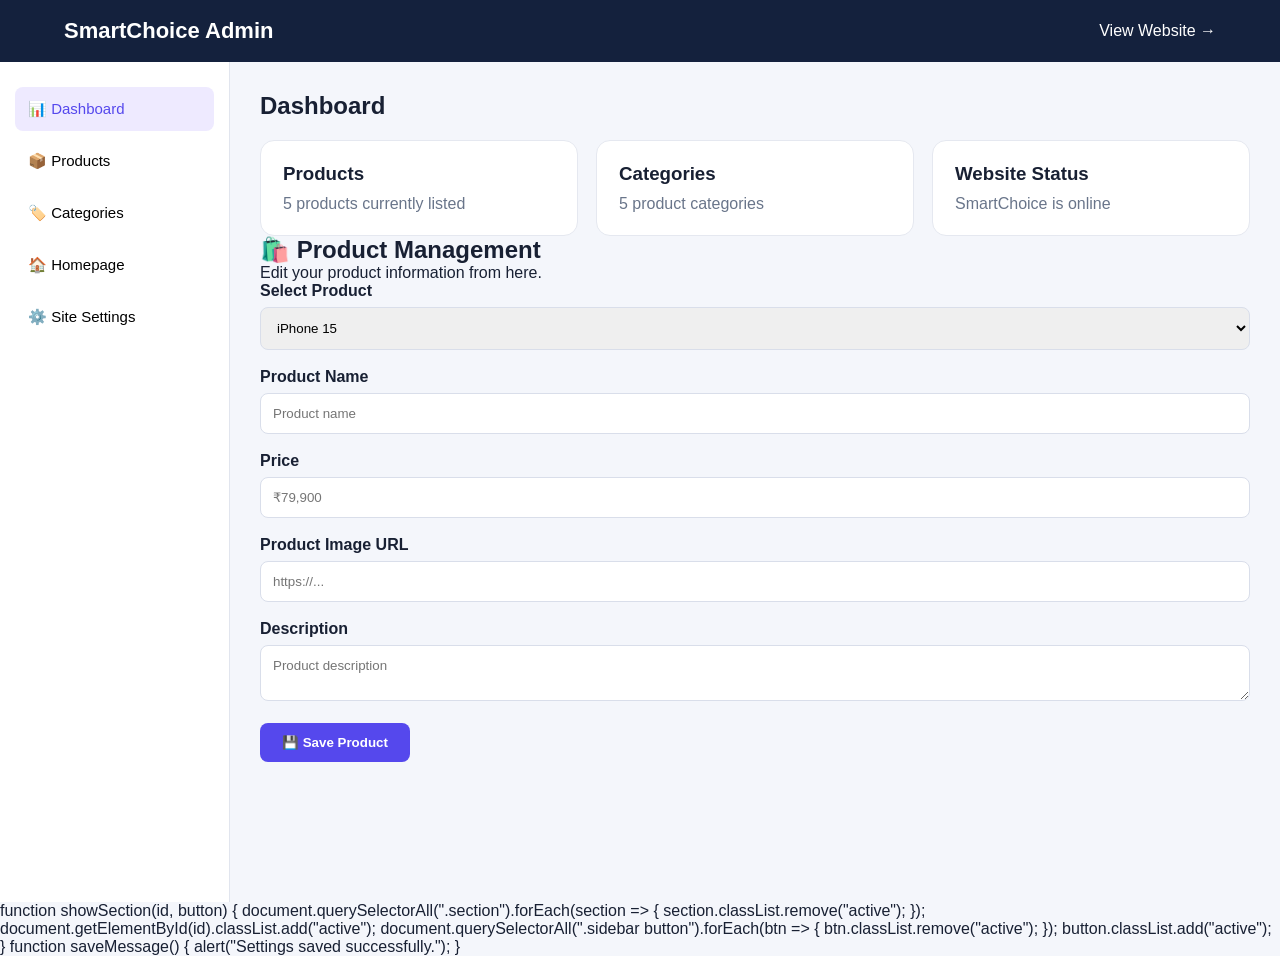
==== admin.html @ a888b259 "Update admin.html" ====
<!DOCTYPE html>
<html lang="en">
<head>
  <meta charset="UTF-8">
  <meta name="viewport" content="width=device-width, initial-scale=1.0">
  <title>SmartChoice Admin</title>

  <style>
    * {
      box-sizing: border-box;
      margin: 0;
      padding: 0;
      font-family: Arial, sans-serif;
    }

    body {
      background: #f4f6fb;
      color: #182033;
    }

    .admin-header {
      background: #14213d;
      color: white;
      padding: 18px 5%;
      display: flex;
      justify-content: space-between;
      align-items: center;
    }

    .admin-header h1 {
      font-size: 22px;
    }

    .admin-header a {
      color: white;
      text-decoration: none;
    }

    .admin-layout {
      display: flex;
      min-height: calc(100vh - 60px);
    }

    .sidebar {
      width: 230px;
      background: white;
      padding: 25px 15px;
      border-right: 1px solid #e1e5ee;
    }

    .sidebar button {
      width: 100%;
      padding: 13px;
      margin-bottom: 8px;
      border: 0;
      background: transparent;
      text-align: left;
      border-radius: 8px;
      cursor: pointer;
      font-size: 15px;
    }

    .sidebar button:hover,
    .sidebar button.active {
      background: #eeeaff;
      color: #5548ed;
    }

    .admin-content {
      flex: 1;
      padding: 30px;
    }

    .section {
      display: none;
    }

    .section.active {
      display: block;
    }

    .section h2 {
      margin-bottom: 20px;
    }

    .cards {
      display: grid;
      grid-template-columns: repeat(3, 1fr);
      gap: 18px;
    }

    .card {
      background: white;
      padding: 22px;
      border-radius: 14px;
      border: 1px solid #e5e8f0;
    }

    .card h3 {
      margin-bottom: 10px;
    }

    .card p {
      color: #69758a;
    }

    .form-box {
      background: white;
      padding: 25px;
      border-radius: 14px;
      max-width: 700px;
    }

    .form-group {
      margin-bottom: 18px;
    }

    .form-group label {
      display: block;
      margin-bottom: 7px;
      font-weight: 600;
    }

    .form-group input,
    .form-group textarea,
    .form-group select {
      width: 100%;
      padding: 12px;
      border: 1px solid #d9deea;
      border-radius: 8px;
      outline: none;
    }

    .save-btn {
      padding: 12px 22px;
      border: 0;
      border-radius: 8px;
      background: #5548ed;
      color: white;
      font-weight: 700;
      cursor: pointer;
    }

    .save-btn:hover {
      opacity: .9;
    }

    @media (max-width: 700px) {
      .admin-layout {
        display: block;
      }

      .sidebar {
        width: 100%;
        border-right: 0;
        border-bottom: 1px solid #e1e5ee;
      }

      .cards {
        grid-template-columns: 1fr;
      }

      .admin-content {
        padding: 20px;
      }
    }
  </style>
</head>

<body>

  <header class="admin-header">
    <h1>SmartChoice Admin</h1>
    <a href="index.html">View Website →</a>
  </header>

  <div class="admin-layout">

    <aside class="sidebar">
      <button class="active" onclick="showSection('dashboard', this)">📊 Dashboard</button>
      <button onclick="showSection('products', this)">📦 Products</button>
      <button onclick="showSection('categories', this)">🏷️ Categories</button>
      <button onclick="showSection('homepage', this)">🏠 Homepage</button>
      <button onclick="showSection('settings', this)">⚙️ Site Settings</button>
    </aside>

    <main class="admin-content">

      <section id="dashboard" class="section active">
        <h2>Dashboard</h2>

        <div class="cards">
          <div class="card">
            <h3>Products</h3>
            <p>5 products currently listed</p>
          </div>

          <div class="card">
            <h3>Categories</h3>
            <p>5 product categories</p>
          </div>

          <div class="card">
            <h3>Website Status</h3>
            <p>SmartChoice is online</p>
          </div>
        </div>
      </section>

      <section id="products" class="section">
        <h2>Manage Products</h2>

        <div class="form-box">
          <div class="form-group">
            <label>Product Name</label>
            <input type="text" placeholder="Enter product name">
          </div>

          <div class="form-group">
            <label>Price</label>
            <input type="text" placeholder="₹79,900">
          </div>

          <div class="form-group">
            <label>Category</label>
            <select>
              <option>Mobile</option>
              <option>Tech</option>
              <option>Audio</option>
              <option>Wearable</option>
              <option>Fashion</option>
            </select>
          </div>

          <div class="form-group">
            <label>Product Link</label>
            <input type="url" placeholder="Product URL">
          </div>

          <button class="save-btn" onclick="saveMessage()">Save Product</button>
        </div>
      </section>

      <section id="categories" class="section">
        <h2>Manage Categories</h2>

        <div class="form-box">
          <div class="form-group">
            <label>Category Name</label>
            <input type="text" placeholder="New category">
          </div>

          <button class="save-btn" onclick="saveMessage()">Save Category</button>
        </div>
      </section>

      <section id="homepage" class="section">
        <h2>Homepage Settings</h2>

        <div class="form-box">
          <div class="form-group">
            <label>Hero Heading</label>
            <input type="text" value="Smart Choices. Better Shopping.">
          </div>

          <div class="form-group">
            <label>Hero Description</label>
            <textarea rows="4">Discover products worth buying with SmartChoice.</textarea>
          </div>

          <button class="save-btn" onclick="saveMessage()">Save Homepage</button>
        </div>
      </section>

      <section id="settings" class="section">
        <h2>Site Settings</h2>

        <div class="form-box">
          <div class="form-group">
            <label>Website Name</label>
            <input type="text" value="SmartChoice">
          </div>

          <div class="form-group">
            <label>Website Description</label>
            <textarea rows="4">Smart product discovery website.</textarea>
          </div>

          <button class="save-btn" onclick="saveMessage()">Save Settings</button>
        </div>
      </section>
        <section class="section-card">
  <h2>🛍️ Product Management</h2>
  <p>Edit your product information from here.</p>

  <div class="form-group">
    <div class="form-group">
  <label>Select Product</label>

  <select id="adminProductSelect">
    <option value="iphone">iPhone 15</option>
    <option value="macbook">MacBook Air</option>
    <option value="sony">Sony WH-1000XM5</option>
    <option value="watch">Noise Smartwatch</option>
    <option value="shoes">Premium Running Shoes</option>
    <script>
const productData = {
  iphone: {
    name: "iPhone 15",
    price: "₹79,900",
    image: "",
    description: "Premium smartphone with powerful performance."
  },
  macbook: {
    name: "MacBook Air M2",
    price: "₹99,900",
    image: "",
    description: "Lightweight laptop with powerful performance."
  },
  sony: {
    name: "Sony WH-1000XM5",
    price: "₹29,999",
    image: "",
    description: "Premium wireless noise cancelling headphones."
  },
  watch: {
    name: "Noise Smartwatch",
    price: "₹2,999",
    image: "",
    description: "Smartwatch with fitness and smart features."
  },
  shoes: {
    name: "Premium Running Shoes",
    price: "₹1,999",
    image: "",
    description: "Comfortable shoes for everyday running."
  }
};

function loadProduct() {
  const selected = document.getElementById("adminProductSelect").value;
  const product = productData[selected];

  document.getElementById("adminProductName").value = product.name;
  document.getElementById("adminProductPrice").value = product.price;
  document.getElementById("adminProductImage").value = product.image;
  document.getElementById("adminProductDescription").value = product.description;
}

document.getElementById("adminProductSelect")
  .addEventListener("change", loadProduct);

loadProduct();
</script>
  </select>
</div>
    <label>Product Name</label>
    <input type="text" id="adminProductName" placeholder="Product name">
  </div>

  <div class="form-group">
    <label>Price</label>
    <input type="text" id="adminProductPrice" placeholder="₹79,900">
  </div>

  <div class="form-group">
    <label>Product Image URL</label>
    <input type="text" id="adminProductImage" placeholder="https://...">
  </div>

  <div class="form-group">
    <label>Description</label>
    <textarea id="adminProductDescription" placeholder="Product description"></textarea>
  </div>

  <button class="save-btn" onclick="saveProduct()">
    💾 Save Product
  </button>

  <p id="productSaved" style="margin-top:12px;"></p>
</section>
    </main>
  </div>

  <script>
    <script>
function saveProduct() {
  const name = document.getElementById("adminProductName").value;
  const price = document.getElementById("adminProductPrice").value;
  const image = document.getElementById("adminProductImage").value;
  const description = document.getElementById("adminProductDescription").value;

  localStorage.setItem("smartchoiceProduct", JSON.stringify({
    name: name,
    price: price,
    image: image,
    description: description
  }));

  document.getElementById("productSaved").innerText =
    "✅ Product saved successfully!";
}
</script>
    function showSection(id, button) {
      document.querySelectorAll(".section").forEach(section => {
        section.classList.remove("active");
      });

      document.getElementById(id).classList.add("active");

      document.querySelectorAll(".sidebar button").forEach(btn => {
        btn.classList.remove("active");
      });

      button.classList.add("active");
    }

    function saveMessage() {
      alert("Settings saved successfully.");
    }
  </script>

</body>
</html>
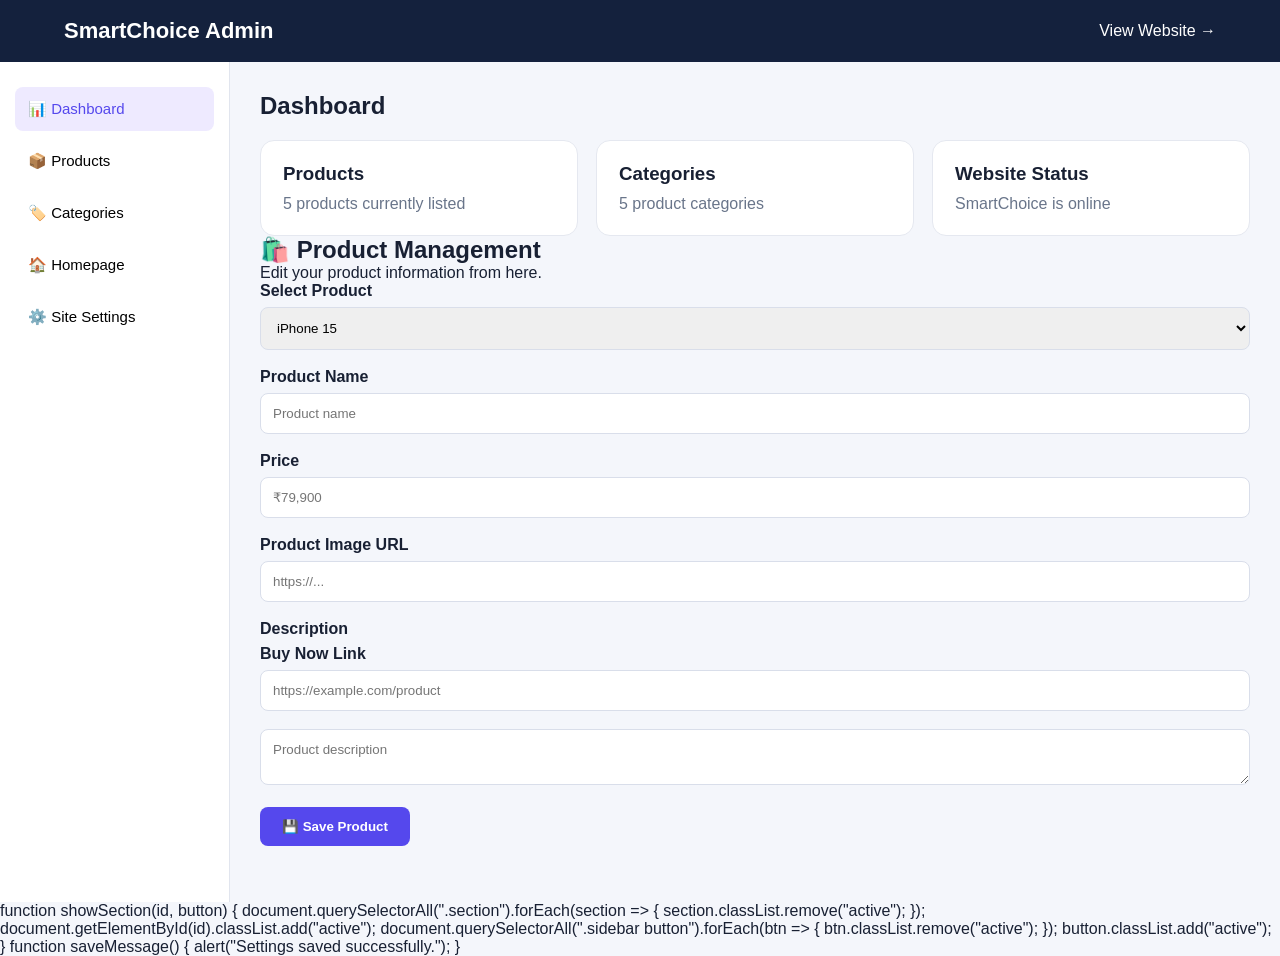
==== commit e23a9d23: "Add 'Buy Now Link' input to admin form Added input field for 'Buy Now Link' in the admin form." ====
--- a/admin.html
+++ b/admin.html
@@ -370,6 +370,14 @@
 
   <div class="form-group">
     <label>Description</label>
+    <div class="form-group">
+  <label>Buy Now Link</label>
+  <input
+    type="url"
+    id="adminProductLink"
+    placeholder="https://example.com/product"
+  >
+</div>
     <textarea id="adminProductDescription" placeholder="Product description"></textarea>
   </div>
 
@@ -385,21 +393,25 @@
   <script>
     <script>
 function saveProduct() {
-  const name = document.getElementById("adminProductName").value;
-  const price = document.getElementById("adminProductPrice").value;
-  const image = document.getElementById("adminProductImage").value;
-  const description = document.getElementById("adminProductDescription").value;
-
-  localStorage.setItem("smartchoiceProduct", JSON.stringify({
-    name: name,
-    price: price,
-    image: image,
-    description: description
-  }));
+  const selected = document.getElementById("adminProductSelect").value;
+  link: document.getElementById("adminProductLink").value
+
+  const product = {
+    name: document.getElementById("adminProductName").value,
+    price: document.getElementById("adminProductPrice").value,
+    image: document.getElementById("adminProductImage").value,
+    description: document.getElementById("adminProductDescription").value
+  };
+
+  localStorage.setItem(
+    "smartchoice_" + selected,
+    JSON.stringify(product)
+  );
 
   document.getElementById("productSaved").innerText =
-    "✅ Product saved successfully!";
+    "✅ " + product.name + " saved successfully!";
 }
+
 </script>
     function showSection(id, button) {
       document.querySelectorAll(".section").forEach(section => {
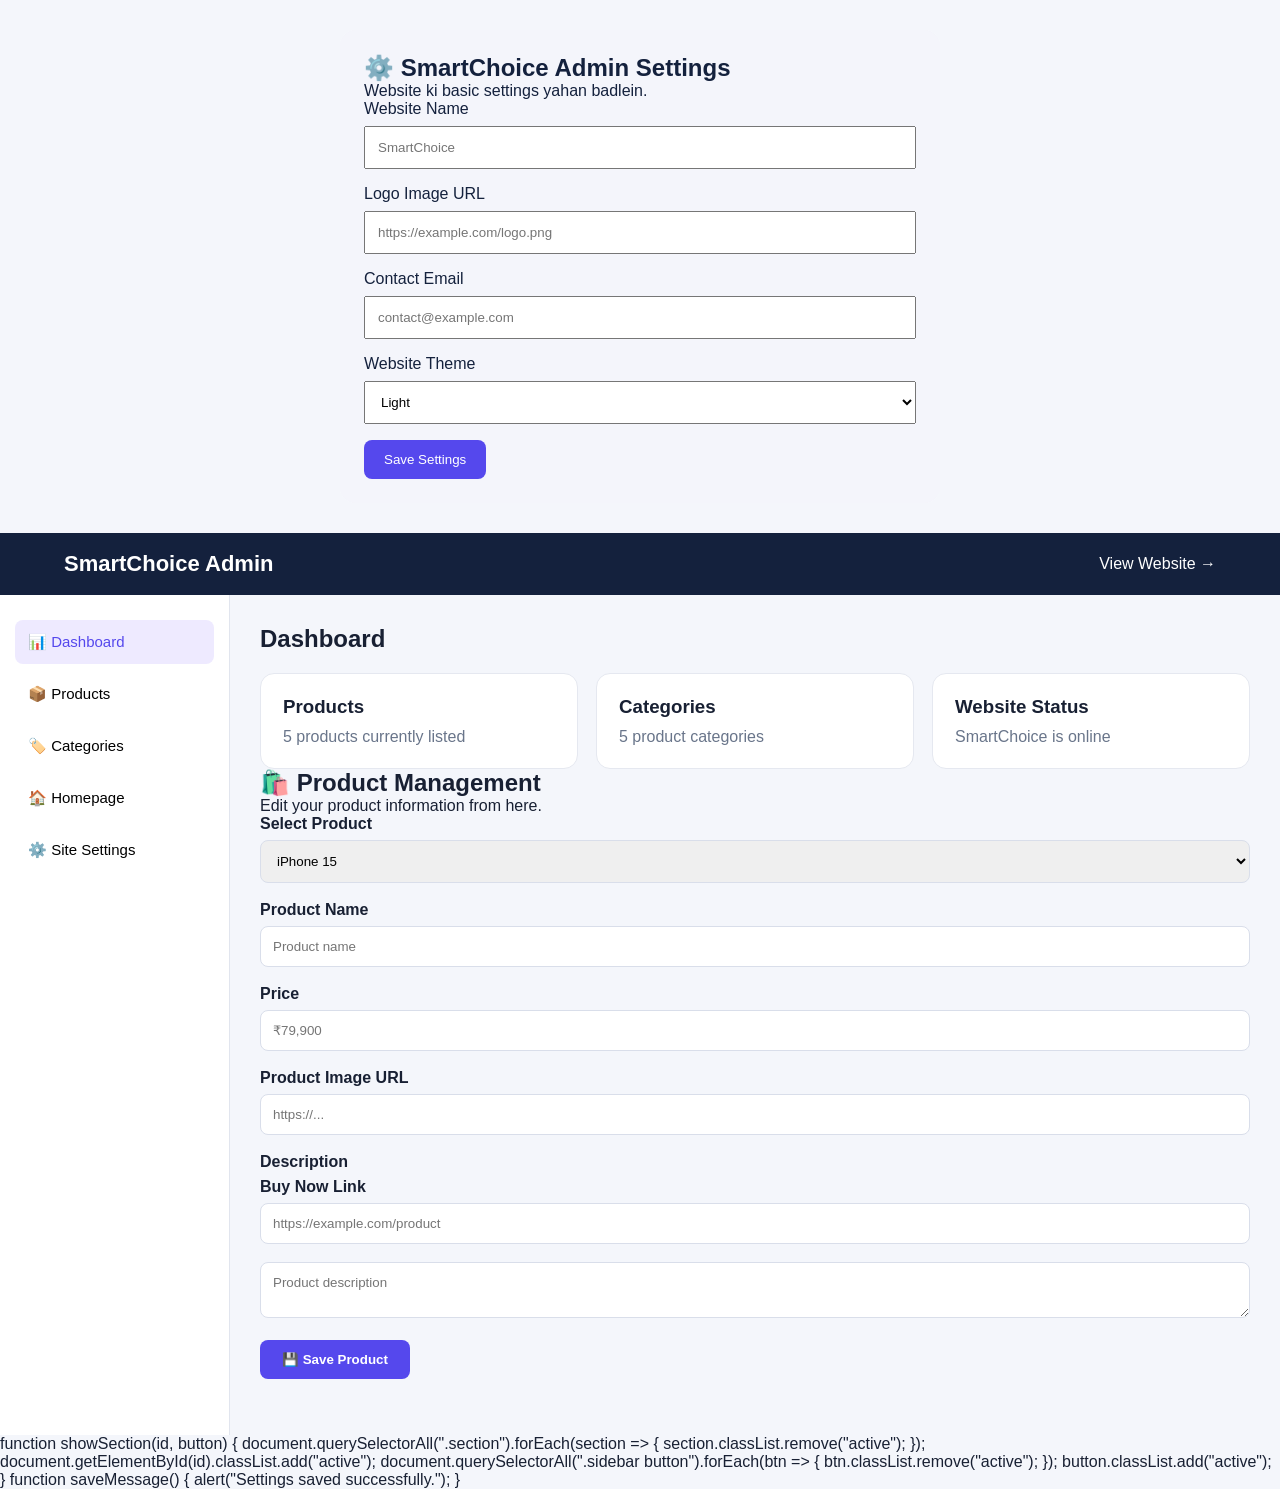
==== commit f092cd01: "Implement admin settings section with local storage Added admin settings section with input fields f" ====
--- a/admin.html
+++ b/admin.html
@@ -166,7 +166,68 @@
     }
   </style>
 </head>
-
+<section style="max-width:600px;margin:30px auto;padding:24px;background:#f4f5fb;border-radius:16px;font-family:Arial,sans-serif;color:#14213d;">
+  <h2>⚙️ SmartChoice Admin Settings</h2>
+  <p>Website ki basic settings yahan badlein.</p>
+
+  <label for="siteName">Website Name</label>
+  <input id="siteName" type="text" placeholder="SmartChoice"
+    style="display:block;width:100%;padding:12px;margin:8px 0 16px;box-sizing:border-box;">
+
+  <label for="siteLogo">Logo Image URL</label>
+  <input id="siteLogo" type="url" placeholder="https://example.com/logo.png"
+    style="display:block;width:100%;padding:12px;margin:8px 0 16px;box-sizing:border-box;">
+
+  <label for="siteEmail">Contact Email</label>
+  <input id="siteEmail" type="email" placeholder="contact@example.com"
+    style="display:block;width:100%;padding:12px;margin:8px 0 16px;box-sizing:border-box;">
+
+  <label for="siteTheme">Website Theme</label>
+  <select id="siteTheme"
+    style="display:block;width:100%;padding:12px;margin:8px 0 16px;box-sizing:border-box;">
+    <option value="light">Light</option>
+    <option value="dark">Dark</option>
+  </select>
+
+  <button type="button" onclick="saveAdminSettings()"
+    style="padding:12px 20px;background:#5548ed;color:white;border:0;border-radius:8px;">
+    Save Settings
+  </button>
+
+  <p id="settingsMessage" role="status"></p>
+</section>
+
+<script>
+function saveAdminSettings() {
+  const settings = {
+    name: document.getElementById("siteName").value.trim(),
+    logo: document.getElementById("siteLogo").value.trim(),
+    email: document.getElementById("siteEmail").value.trim(),
+    theme: document.getElementById("siteTheme").value
+  };
+
+  localStorage.setItem("smartchoiceAdminSettings", JSON.stringify(settings));
+
+  document.getElementById("settingsMessage").textContent =
+    "Settings saved in this browser.";
+}
+
+(function loadAdminSettings() {
+  const saved = localStorage.getItem("smartchoiceAdminSettings");
+  if (!saved) return;
+
+  try {
+    const settings = JSON.parse(saved);
+    document.getElementById("siteName").value = settings.name || "";
+    document.getElementById("siteLogo").value = settings.logo || "";
+    document.getElementById("siteEmail").value = settings.email || "";
+    document.getElementById("siteTheme").value = settings.theme || "light";
+  } catch (error) {
+    console.error("Could not load saved settings.");
+  }
+})();
+</script>
+  
 <body>
 
   <header class="admin-header">
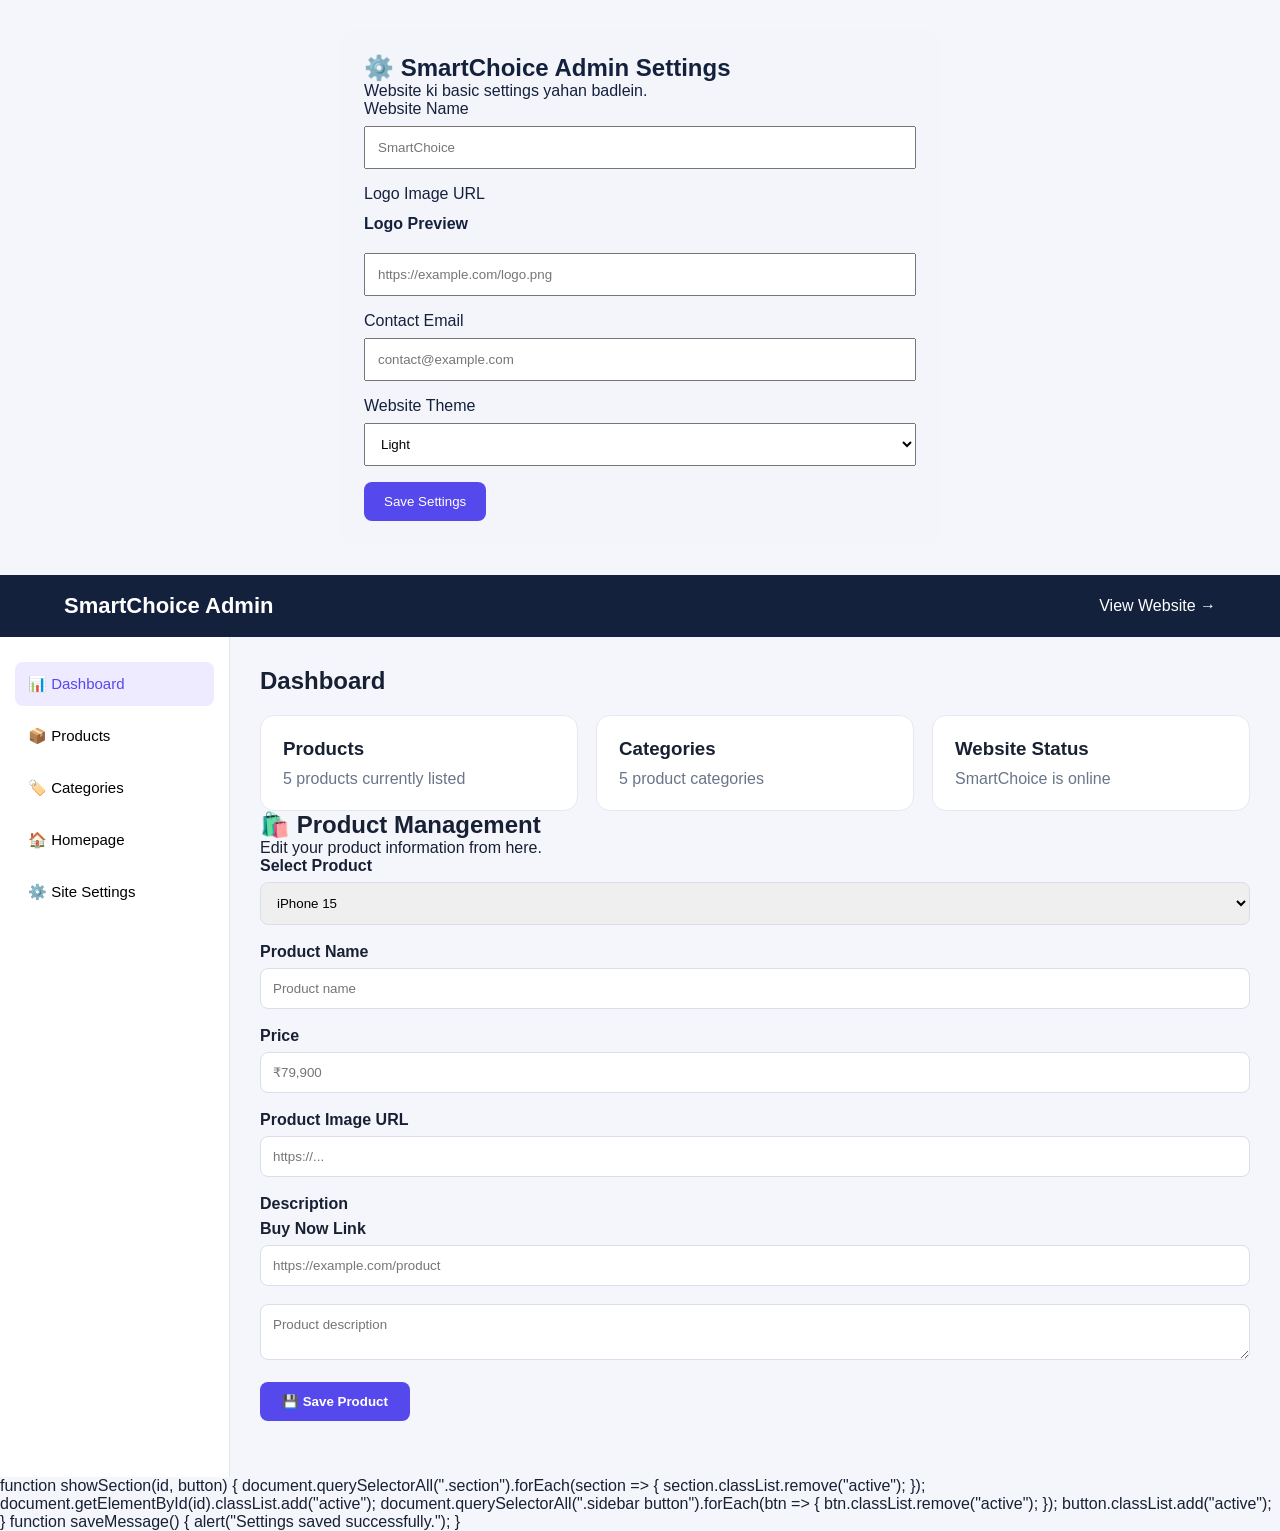
==== commit d8365db2: "Add logo preview feature to admin page" ====
--- a/admin.html
+++ b/admin.html
@@ -175,6 +175,31 @@
     style="display:block;width:100%;padding:12px;margin:8px 0 16px;box-sizing:border-box;">
 
   <label for="siteLogo">Logo Image URL</label>
+ <div style="margin:12px 0 20px;">
+  <p><strong>Logo Preview</strong></p>
+  <img
+    id="logoPreview"
+    src=""
+    alt="Website logo preview"
+    style="display:none;width:100px;height:100px;object-fit:contain;border:1px solid #ddd;border-radius:10px;padding:8px;"
+  >
+</div>
+
+<script>
+const logoInput = document.getElementById("siteLogo");
+
+logoInput.addEventListener("input", function () {
+  const preview = document.getElementById("logoPreview");
+  const url = logoInput.value.trim();
+
+  if (url) {
+    preview.src = url;
+    preview.style.display = "block";
+  } else {
+    preview.style.display = "none";
+  }
+});
+</script> 
   <input id="siteLogo" type="url" placeholder="https://example.com/logo.png"
     style="display:block;width:100%;padding:12px;margin:8px 0 16px;box-sizing:border-box;">
 
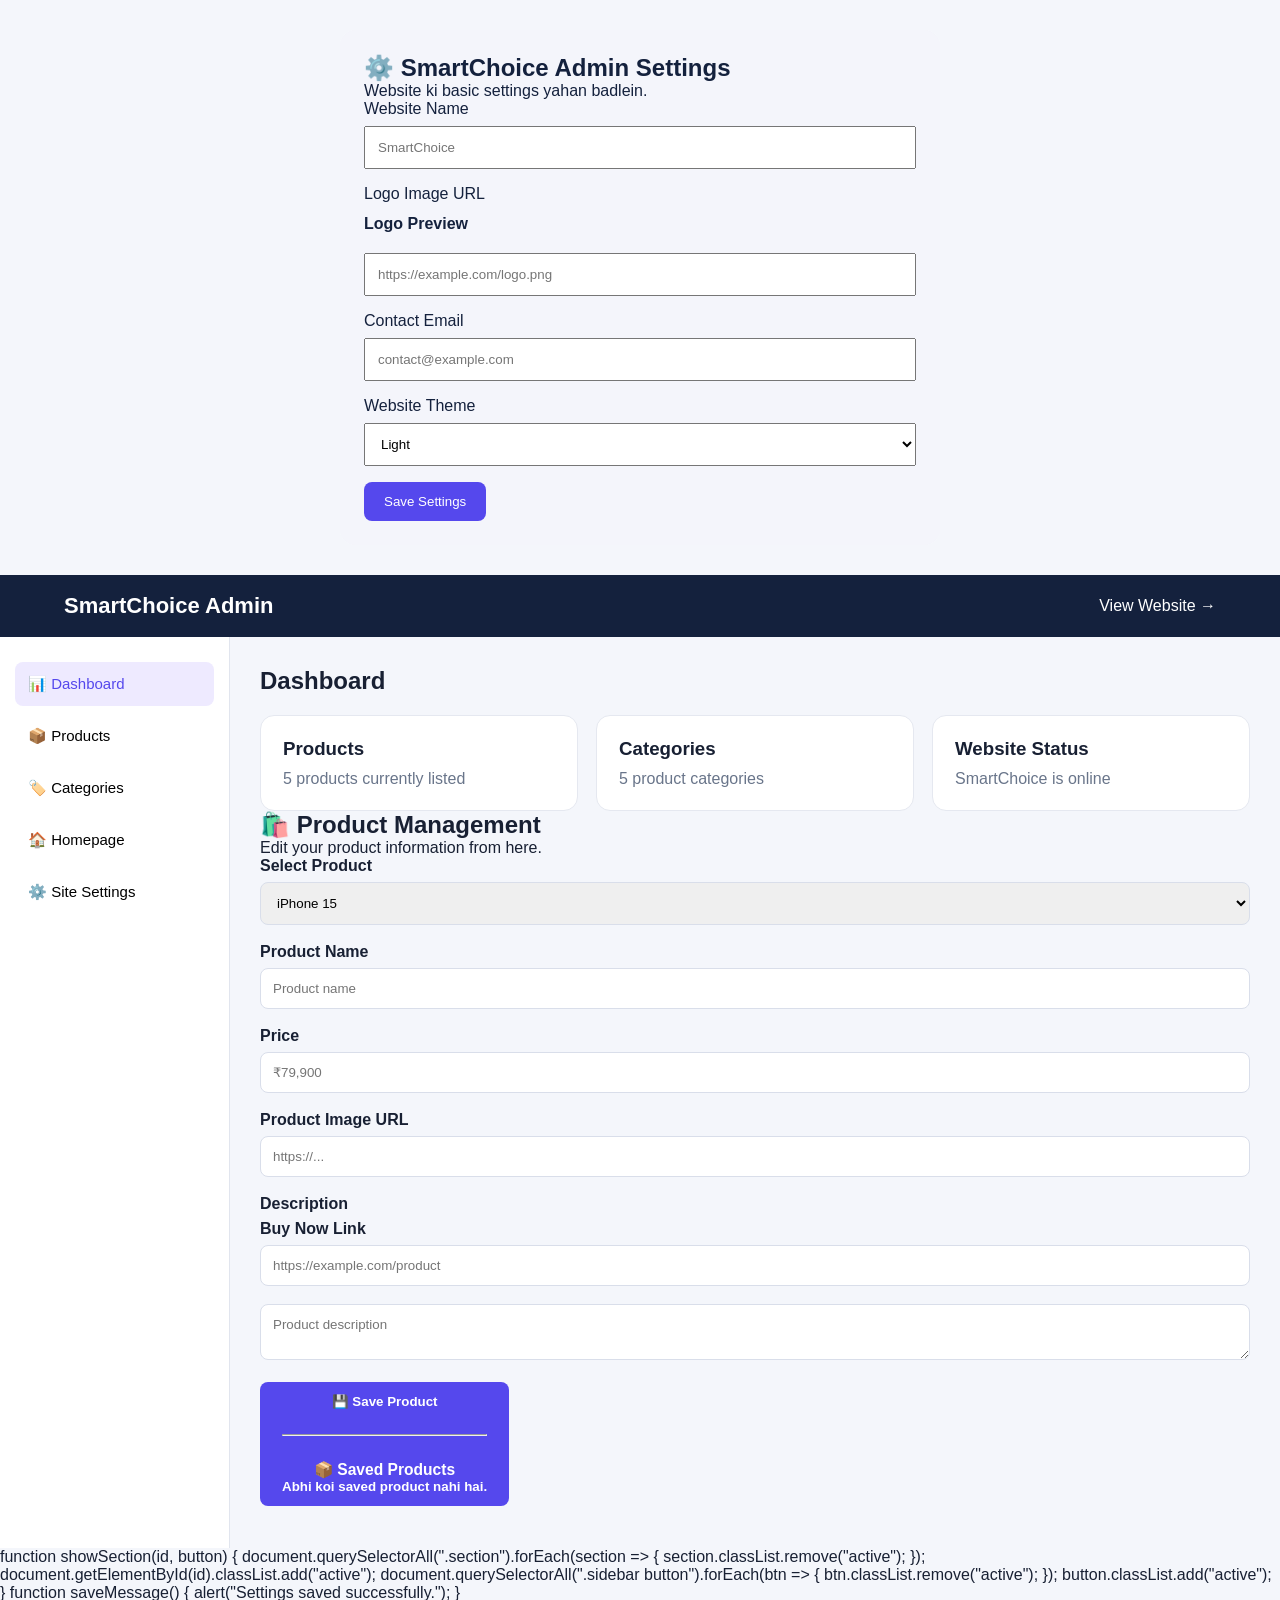
==== commit 3d5d467f: "Implement saved products display and management Added functionality to display and manage saved prod" ====
--- a/admin.html
+++ b/admin.html
@@ -469,6 +469,74 @@
 
   <button class="save-btn" onclick="saveProduct()">
     💾 Save Product
+    <hr style="margin:25px 0;">
+
+<h3>📦 Saved Products</h3>
+
+<div id="savedProductsList"></div>
+
+<script>
+function showSavedProducts() {
+  const ids = ["iphone", "macbook", "sony", "watch", "shoes"];
+  const list = document.getElementById("savedProductsList");
+
+  list.innerHTML = "";
+
+  ids.forEach(function(id) {
+    const saved = localStorage.getItem("smartchoice_" + id);
+    if (!saved) return;
+
+    try {
+      const product = JSON.parse(saved);
+
+      const item = document.createElement("div");
+      item.style.cssText =
+        "padding:12px;margin:10px 0;border:1px solid #ddd;border-radius:10px;";
+
+      const title = document.createElement("strong");
+      title.textContent = product.name || id;
+
+      const price = document.createElement("p");
+      price.textContent = product.price || "Price not set";
+
+      const edit = document.createElement("button");
+      edit.textContent = "Edit";
+      edit.style.marginRight = "8px";
+      edit.onclick = function() {
+        document.getElementById("adminProductSelect").value = id;
+        document.getElementById("adminProductSelect").dispatchEvent(
+          new Event("change")
+        );
+        document.getElementById("adminProductName").value = product.name || "";
+        document.getElementById("adminProductPrice").value = product.price || "";
+        document.getElementById("adminProductImage").value = product.image || "";
+        document.getElementById("adminProductDescription").value =
+          product.description || "";
+      };
+
+      const del = document.createElement("button");
+      del.textContent = "Delete saved data";
+      del.onclick = function() {
+        if (confirm("Saved data delete karna hai?")) {
+          localStorage.removeItem("smartchoice_" + id);
+          showSavedProducts();
+        }
+      };
+
+      item.append(title, price, edit, del);
+      list.appendChild(item);
+    } catch (error) {
+      console.error("Product data could not be loaded.");
+    }
+  });
+
+  if (!list.children.length) {
+    list.textContent = "Abhi koi saved product nahi hai.";
+  }
+}
+
+showSavedProducts();
+</script>
   </button>
 
   <p id="productSaved" style="margin-top:12px;"></p>
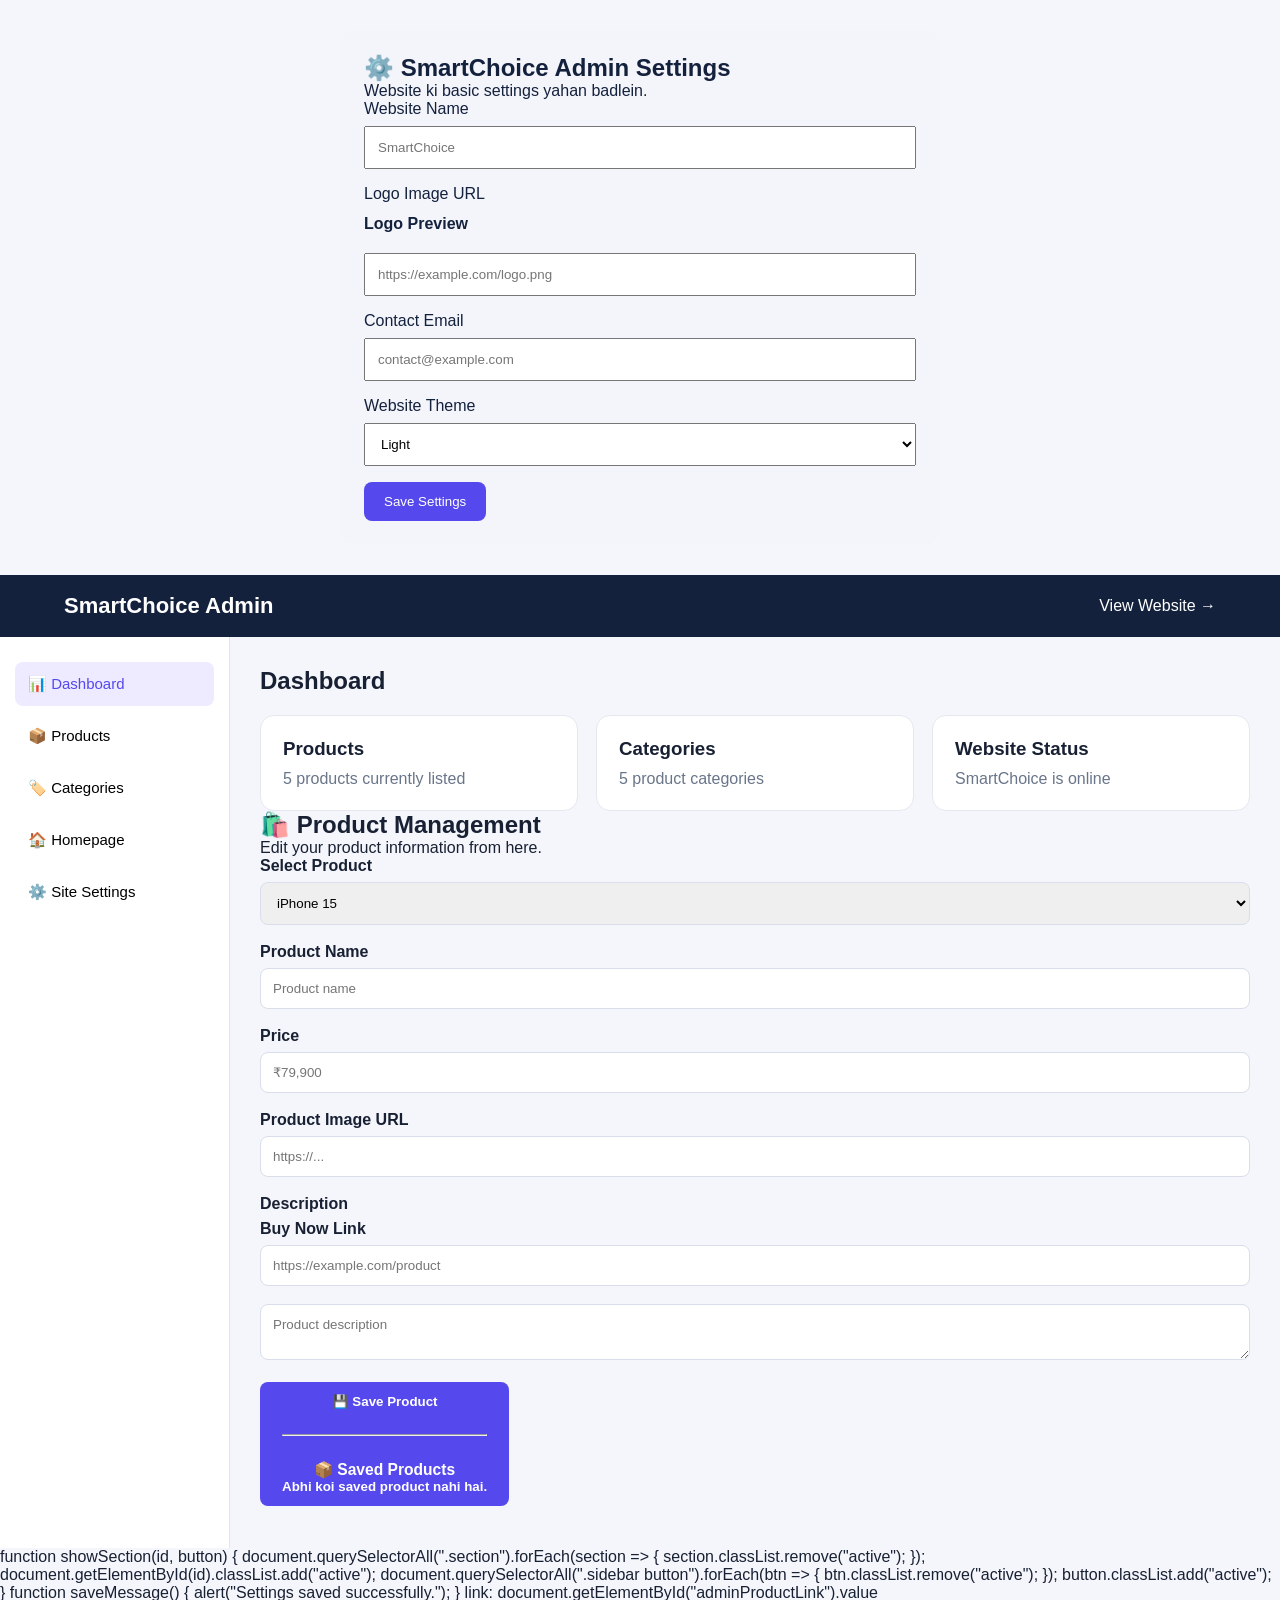
==== commit 3c7a164d: "Update admin.html" ====
--- a/admin.html
+++ b/admin.html
@@ -588,3 +588,5 @@
 
 </body>
 </html>
+
+link: document.getElementById("adminProductLink").value
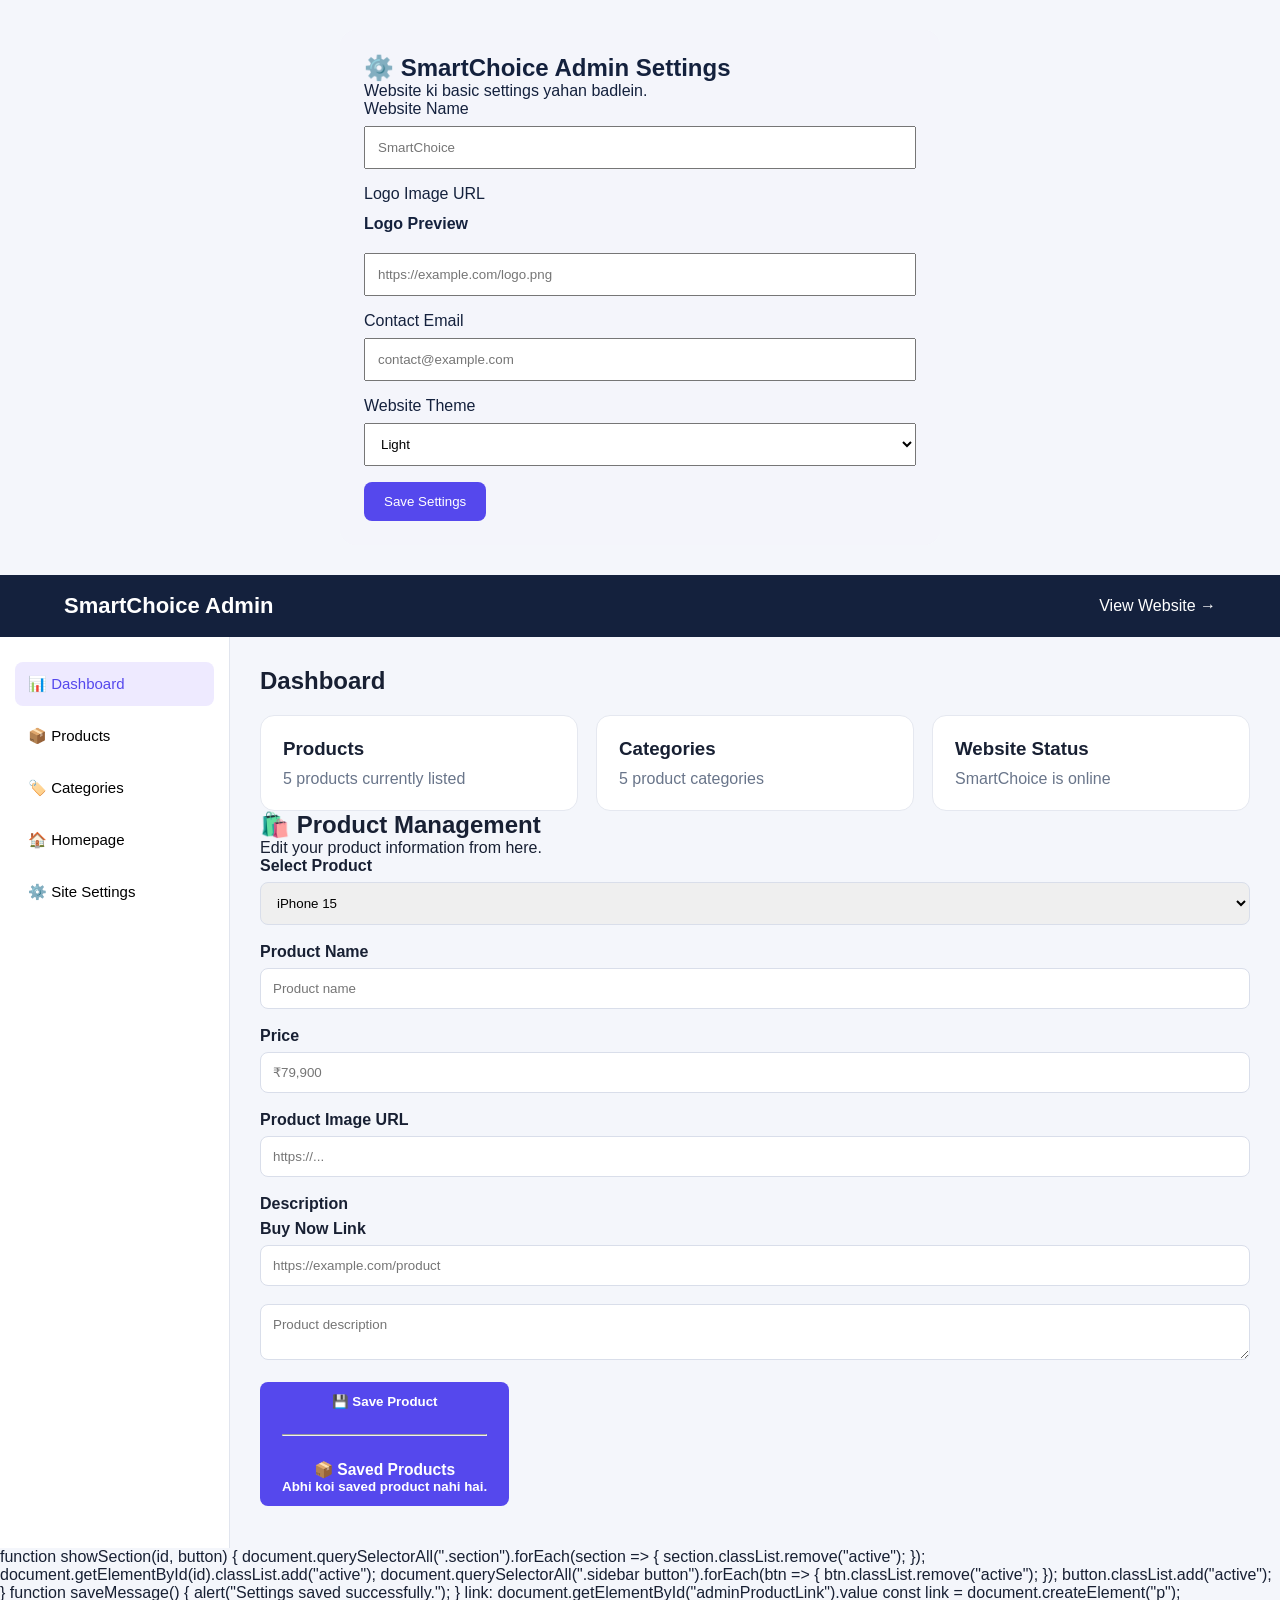
==== commit b7b4acb1: "Add product link display in admin.html" ====
--- a/admin.html
+++ b/admin.html
@@ -590,3 +590,6 @@
 </html>
 
 link: document.getElementById("adminProductLink").value
+
+const link = document.createElement("p");
+link.textContent = product.link || "Product link not set";
